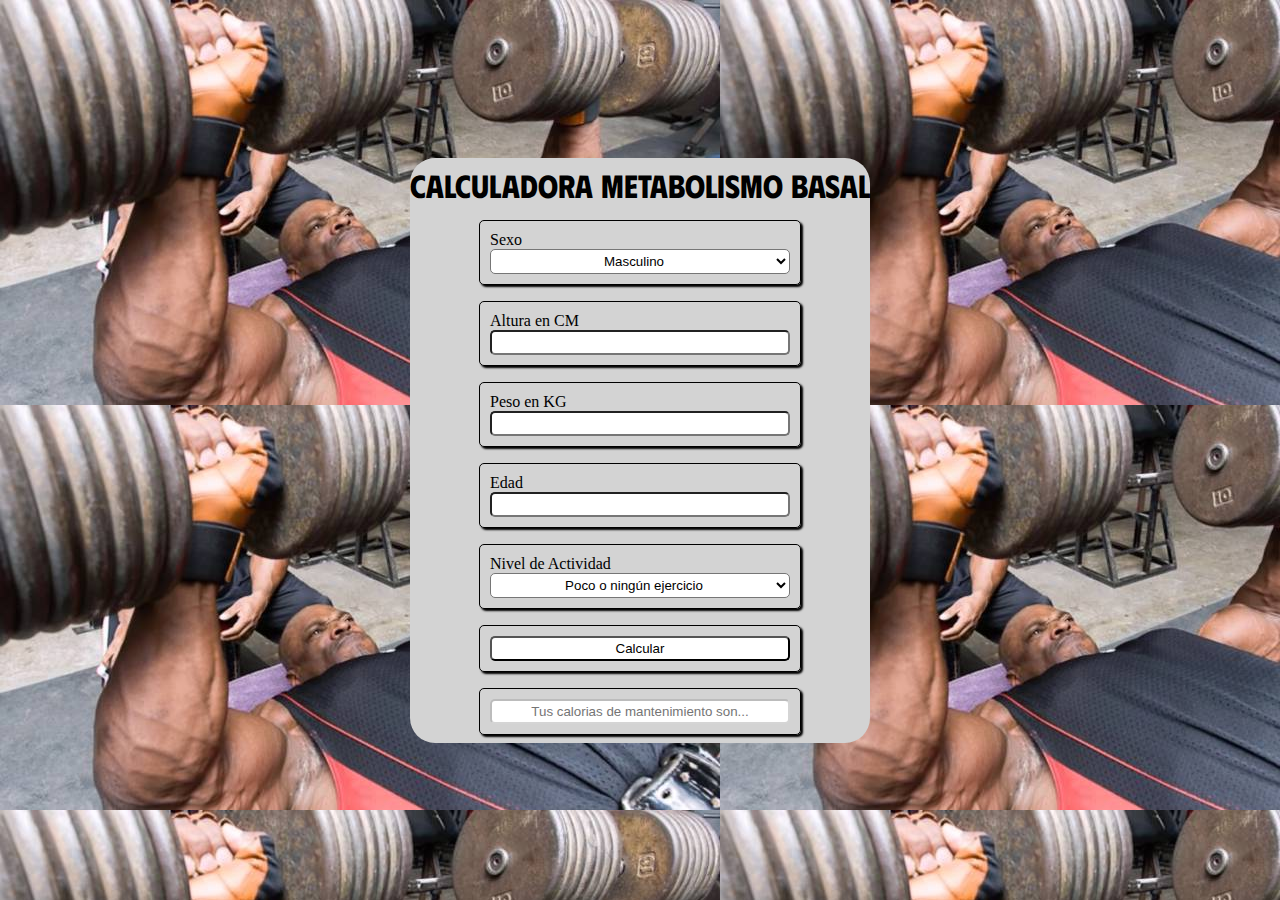
==== app.html @ 31690a69 "first commit" ====
<!DOCTYPE html>
<html lang="en">
<head>
    <link rel="stylesheet" type="text/css" href="css/app.css">
    

    <meta charset="UTF-8">
    <meta http-equiv="X-UA-Compatible" content="IE=edge">
    <meta name="viewport" content="width=device-width, initial-scale=1.0">
    <title>App-Metabolismo-Basal</title>
</head>
<body>
    
    
    <div class="container">
        <h1>Calculadora metabolismo basal</h1>
        <div class="container-fields">
            <label>Sexo</label>
            <select id="sexo" class="input_form">
                <option value="masculino">Masculino</option>
                <option value="femenino">Femenino</option>
            </select>
        </div>
        <div class="container-fields">
            <label>Altura en CM</label>
            <input id="altura" class="input_form" type="number" required>
        </div>
        <div class="container-fields">
            <label>Peso en KG</label>
            <input id="peso" class="input_form" type="number" required>
        </div>
        <div class="container-fields">
            <label>Edad</label>
            <input id="edad" class="input_form" type="number" required>
        </div>
        <div class="container-fields">
            <label >Nivel de Actividad</label>
            <select id="nivelActividad" class="input_form">
                <option value="poco">Poco o ningún ejercicio</option>
                <option value="ligero">Ejercicio ligero (1 - 3 días por semana)</option>
                <option value="moderado">Ejercicio moderado (3 - 5 días por semana)</option>
                <option value="fuerte">Ejercicio fuerte (6 - 7 días por semana)</option>
                <option value="muyfuerte">Ejercicio muy fuerte (dos veces al día, entrenamientos muy duros)</option>
            </select>
        </div>
        <div class="container-fields">
            <button type="button" class="input_form" onclick="CalcularTMB()">Calcular</button>
        </div>
        <div class="container-fields">
            <input id="resultado" class="input_form" placeholder="Tus calorias de mantenimiento son..." disabled>
        </div>
        <!-- <div id="image" class="image-container" style="visibility: hidden;">
            <img src="img/yeahbuddy.jpg" alt="">
        </div> -->
        
    </div>
    
    <script src="js/app.js"></script>
</body>

</html>
---- css/app.css ----
@import url('https://fonts.googleapis.com/css2?family=Phudu:wght@500&display=swap');
*{
    margin: 0;
    padding: 0;
    outline: none;
    box-sizing: border-box;
}
h1{
    font-family: 'Phudu', cursive;
    text-align: center;
}
body{
    height: 100vh;
    display: flex;
    align-items: center;
    justify-content: center;
    background-image: url("/img/ronniecoleman.jpg");
}

.container{
    background-color: lightgrey;
    border-radius: 25px;
    height: 65%;
    align-items: center;
    justify-content: center;
    display: grid;
}

.container .input_form{
    background-color: white;
    border-radius: 5px;
    height: 25px;
    text-align: center;
    width: 100%;
}

.container .input_form:hover{
    background-color: gray;
}

.container-fields{
    display: grid;
    margin: auto;
    width: 70%;
    border: 1px solid;
    padding: 10px;
    border-radius: 5px;
    box-shadow: 2px 2px 2px black;
}
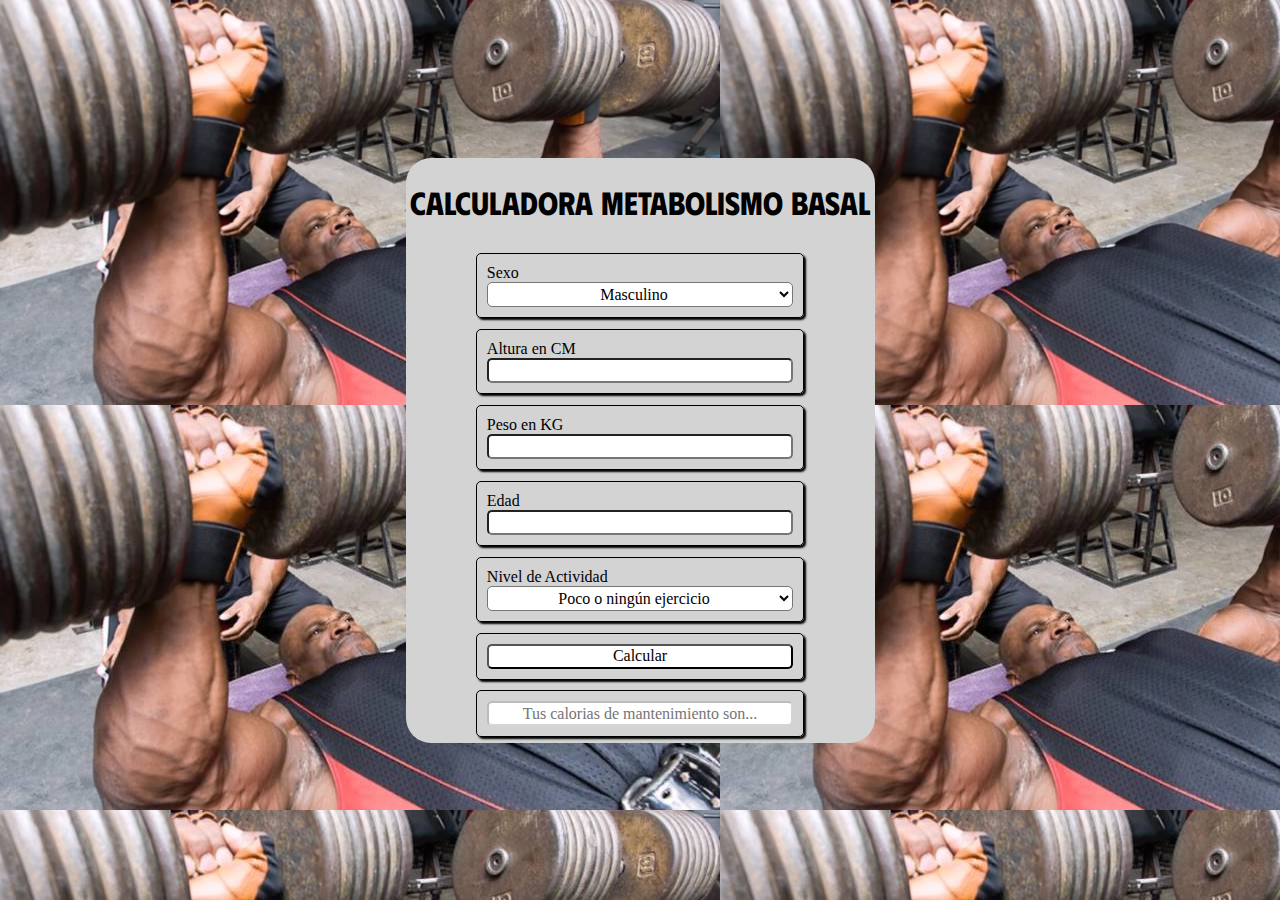
==== commit a45acdb1: "css" ====
--- a/app.html
+++ b/app.html
@@ -1,12 +1,11 @@
 <!DOCTYPE html>
 <html lang="en">
 <head>
-    <link rel="stylesheet" type="text/css" href="css/app.css">
-    
-
     <meta charset="UTF-8">
     <meta http-equiv="X-UA-Compatible" content="IE=edge">
     <meta name="viewport" content="width=device-width, initial-scale=1.0">
+    <link rel="stylesheet" type="text/css" href="css/app.css">
+    <link rel="stylesheet" href="css/normalize.css" />
     <title>App-Metabolismo-Basal</title>
 </head>
 <body>
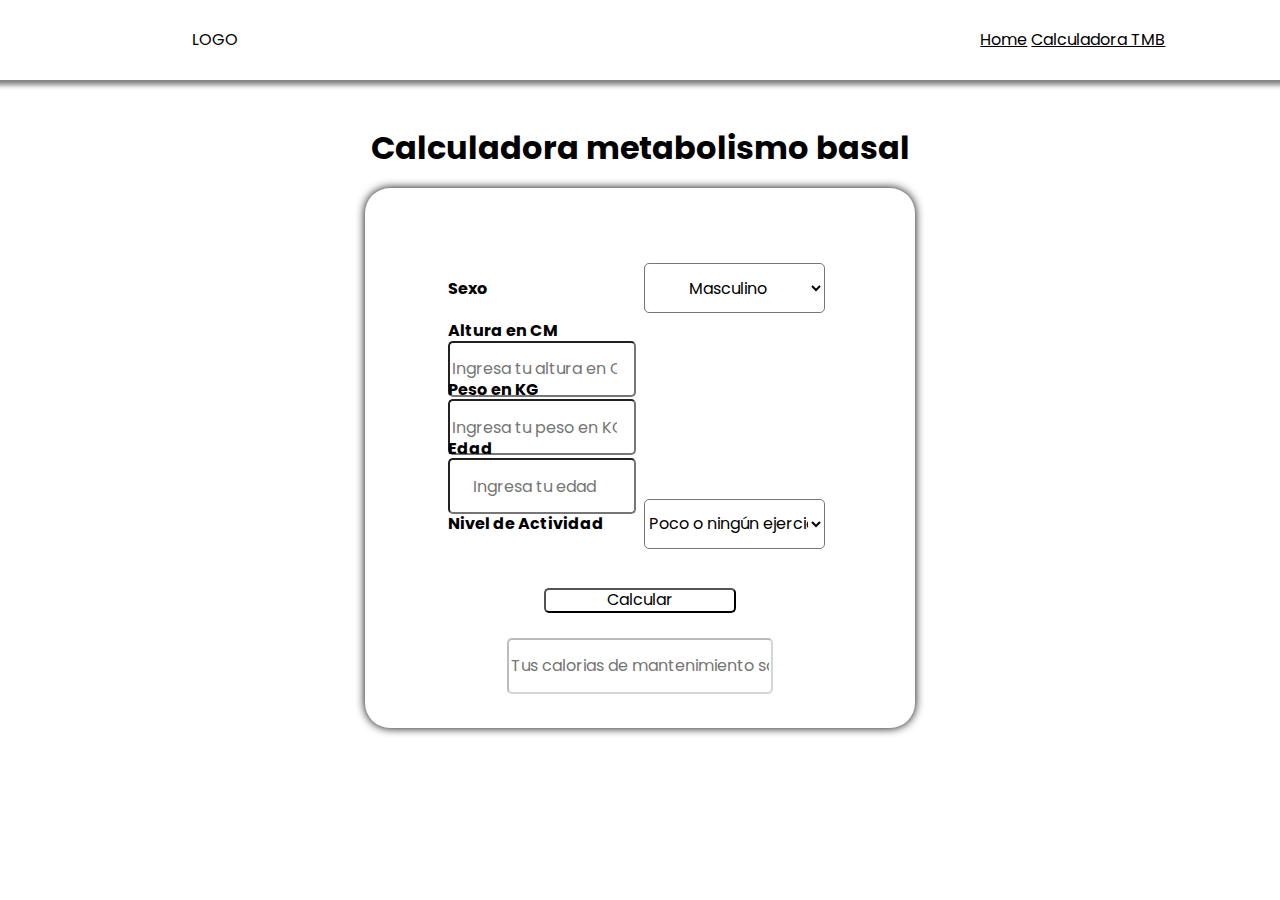
==== commit 920aecce: "commit calculadora" ====
--- a/app.html
+++ b/app.html
@@ -1,60 +1,82 @@
 <!DOCTYPE html>
 <html lang="en">
-<head>
-    <meta charset="UTF-8">
-    <meta http-equiv="X-UA-Compatible" content="IE=edge">
-    <meta name="viewport" content="width=device-width, initial-scale=1.0">
-    <link rel="stylesheet" type="text/css" href="css/app.css">
+  <head>
+    <meta charset="UTF-8" />
+    <meta http-equiv="X-UA-Compatible" content="IE=edge" />
+    <meta name="viewport" content="width=device-width, initial-scale=1.0" />
+    <link rel="stylesheet" type="text/css" href="css/app.css" />
     <link rel="stylesheet" href="css/normalize.css" />
     <title>App-Metabolismo-Basal</title>
-</head>
-<body>
-    
-    
+  </head>
+  <body>
+    <div class="navbar">
+      <div class="navbar-logo">LOGO</div>
+      <div class="navbar-items">
+        <il class="item"><a href="index.html">Home</a></il>
+        <il class="item"><a href="app.html">Calculadora TMB</a></il>
+      </div>
+    </div>
+
+    <h1>Calculadora metabolismo basal</h1>
     <div class="container">
-        <h1>Calculadora metabolismo basal</h1>
-        <div class="container-fields">
-            <label>Sexo</label>
-            <select id="sexo" class="input_form">
-                <option value="masculino">Masculino</option>
-                <option value="femenino">Femenino</option>
-            </select>
+      <div class="container_fields">
+        <div class="field">
+          <label>Sexo</label>
+          <select id="sexo" class="input_form">
+            <option value="masculino">Masculino</option>
+            <option value="femenino">Femenino</option>
+          </select>
         </div>
-        <div class="container-fields">
-            <label>Altura en CM</label>
-            <input id="altura" class="input_form" type="number" required>
+        <div class="field">
+          <label>Altura en CM</label>
+          <input id="altura" class="input_form" type="number" placeholder="Ingresa tu altura en CM" required />
         </div>
-        <div class="container-fields">
-            <label>Peso en KG</label>
-            <input id="peso" class="input_form" type="number" required>
+        <div class="field">
+          <label>Peso en KG</label>
+          <input id="peso" class="input_form" type="number" placeholder="Ingresa tu peso en KG" required />
         </div>
-        <div class="container-fields">
-            <label>Edad</label>
-            <input id="edad" class="input_form" type="number" required>
+        <div class="field">
+          <label>Edad</label>
+          <input id="edad" class="input_form" type="number" placeholder="Ingresa tu edad" required />
         </div>
-        <div class="container-fields">
-            <label >Nivel de Actividad</label>
-            <select id="nivelActividad" class="input_form">
-                <option value="poco">Poco o ningún ejercicio</option>
-                <option value="ligero">Ejercicio ligero (1 - 3 días por semana)</option>
-                <option value="moderado">Ejercicio moderado (3 - 5 días por semana)</option>
-                <option value="fuerte">Ejercicio fuerte (6 - 7 días por semana)</option>
-                <option value="muyfuerte">Ejercicio muy fuerte (dos veces al día, entrenamientos muy duros)</option>
-            </select>
+        <div class="field">
+          <label>Nivel de Actividad</label>
+          <select id="nivelActividad" class="input_form">
+            <option value="poco">Poco o ningún ejercicio</option>
+            <option value="ligero">
+               Ejercicio ligero <!--(1 - 3 días por semana) -->
+            </option>
+            <option value="moderado">
+               Ejercicio moderado <!--(3 - 5 días por semana) -->
+            </option>
+            <option value="fuerte">
+               Ejercicio fuerte <!--(6 - 7 días por semana) -->
+            </option>
+            <option value="muyfuerte">
+               Ejercicio muy fuerte <!--(dos veces al día, entrenamientos muy duros) -->
+            </option>
+          </select>
         </div>
-        <div class="container-fields">
-            <button type="button" class="input_form" onclick="CalcularTMB()">Calcular</button>
+
+          <button type="button" class="btn" onclick="CalcularTMB()">
+            Calcular
+          </button>
+
+        <div class="field-resultado">
+          <input
+            id="resultado"
+            class="input_form"
+            placeholder="Tus calorias de mantenimiento son..."
+            disabled
+          />
         </div>
-        <div class="container-fields">
-            <input id="resultado" class="input_form" placeholder="Tus calorias de mantenimiento son..." disabled>
-        </div>
-        <!-- <div id="image" class="image-container" style="visibility: hidden;">
+      </div>
+
+      <!-- <div id="image" class="image-container" style="visibility: hidden;">
             <img src="img/yeahbuddy.jpg" alt="">
         </div> -->
-        
     </div>
-    
+
     <script src="js/app.js"></script>
-</body>
-
-</html>+  </body>
+</html>
--- a/css/app.css
+++ b/css/app.css
@@ -1,51 +1,120 @@
-@import url('https://fonts.googleapis.com/css2?family=Phudu:wght@500&display=swap');
-*{
-    margin: 0;
-    padding: 0;
-    outline: none;
-    box-sizing: border-box;
+@import url("https://fonts.googleapis.com/css2?family=Poppins:wght@200;500&display=swap");
+* {
+  font-family: Poppins;
 }
-h1{
-    font-family: 'Phudu', cursive;
+
+a{
+    color: black;
+  }
+
+body {
+  height: 100vh;
+
+  /* background-image: url("/img/ronniecoleman.jpg"); */
+}
+
+body h1{
     text-align: center;
 }
-body{
-    height: 100vh;
-    display: flex;
-    align-items: center;
-    justify-content: center;
-    background-image: url("/img/ronniecoleman.jpg");
+
+.navbar {
+  width: 100%;
+  height: 80px;
+  /* border: solid 1px black; */
+  display: flex;
+  align-items: center;
+  margin: auto;
+  margin-bottom: 50px;
+  padding-left: 15%;
+  padding-right: 15%;
+  box-shadow: 0px 0px 5px 5px gray;
 }
 
-.container{
-    background-color: lightgrey;
-    border-radius: 25px;
-    height: 65%;
-    align-items: center;
-    justify-content: center;
-    display: grid;
+.logo {
 }
 
-.container .input_form{
+.navbar-items {
+  padding-left: 58%;
+}
+
+.container {
+  /* background-color: lightgrey; */
+  border-radius: 25px;
+  max-width: 550px;
+  height: 60%;
+  margin: auto;
+  text-align: center;
+  box-shadow: 0px 0px 10px 0px;
+}
+
+.container .input_form {
+  background-color: white;
+  border-radius: 5px;
+  height: 50px;
+  /* text-align: center; */
+  width: 47%;
+  text-align: center;
+}
+
+.container_fields {
+    padding-top: 10%;
+    height: 90%;
+}
+
+.container_fields button{
     background-color: white;
     border-radius: 5px;
+    margin-top: 50px;
     height: 25px;
-    text-align: center;
-    width: 100%;
-}
-
-.container .input_form:hover{
-    background-color: gray;
-}
-
-.container-fields{
-    display: grid;
-    margin: auto;
-    width: 70%;
-    border: 1px solid;
-    padding: 10px;
-    border-radius: 5px;
-    box-shadow: 2px 2px 2px black;
+    width: 35%;
 }
 
 
+.field {
+  margin: auto;
+  margin-top: 20px;
+  text-align: left;
+  /* position: relative; */
+  max-width: 70%;
+  max-height: 8%;
+  /* border: solid 1px black; */
+  /* padding: 10px; */
+  border-radius: 5px;
+  /* box-shadow: 2px 2px 2px black; */
+}
+
+.field-resultado{
+    margin-top: 25px;
+    text-align: center;
+}
+
+.field-resultado input{
+    text-align: center;
+}
+
+label{
+    width: 50%;
+    display: inline-block;
+    font-weight: bold;
+}
+
+
+
+@media (max-width: 1000px){
+    .navbar-items{
+      padding-left: 47%;
+    }
+  }
+  
+  @media (max-width: 660px){
+    .navbar-items{
+      padding-left: 35%;
+    }
+  }
+  
+  @media (max-width: 500px){
+    .navbar-items{
+      padding-left: 20%;
+    }
+  }
+
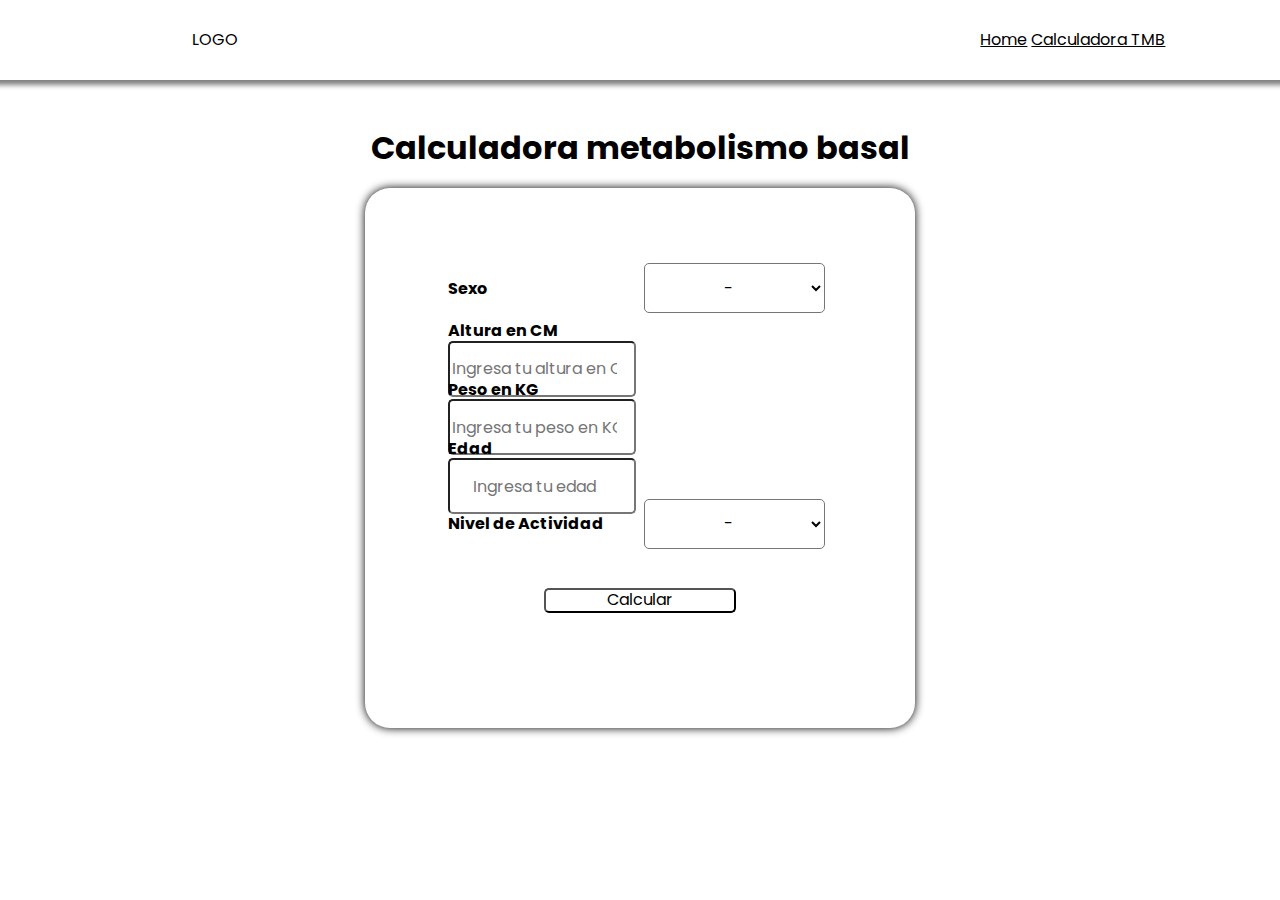
==== commit 54e36443: "commit" ====
--- a/app.html
+++ b/app.html
@@ -23,6 +23,7 @@
         <div class="field">
           <label>Sexo</label>
           <select id="sexo" class="input_form">
+            <option value="">-</option>
             <option value="masculino">Masculino</option>
             <option value="femenino">Femenino</option>
           </select>
@@ -42,6 +43,7 @@
         <div class="field">
           <label>Nivel de Actividad</label>
           <select id="nivelActividad" class="input_form">
+            <option value="">-</option>
             <option value="poco">Poco o ningún ejercicio</option>
             <option value="ligero">
                Ejercicio ligero <!--(1 - 3 días por semana) -->
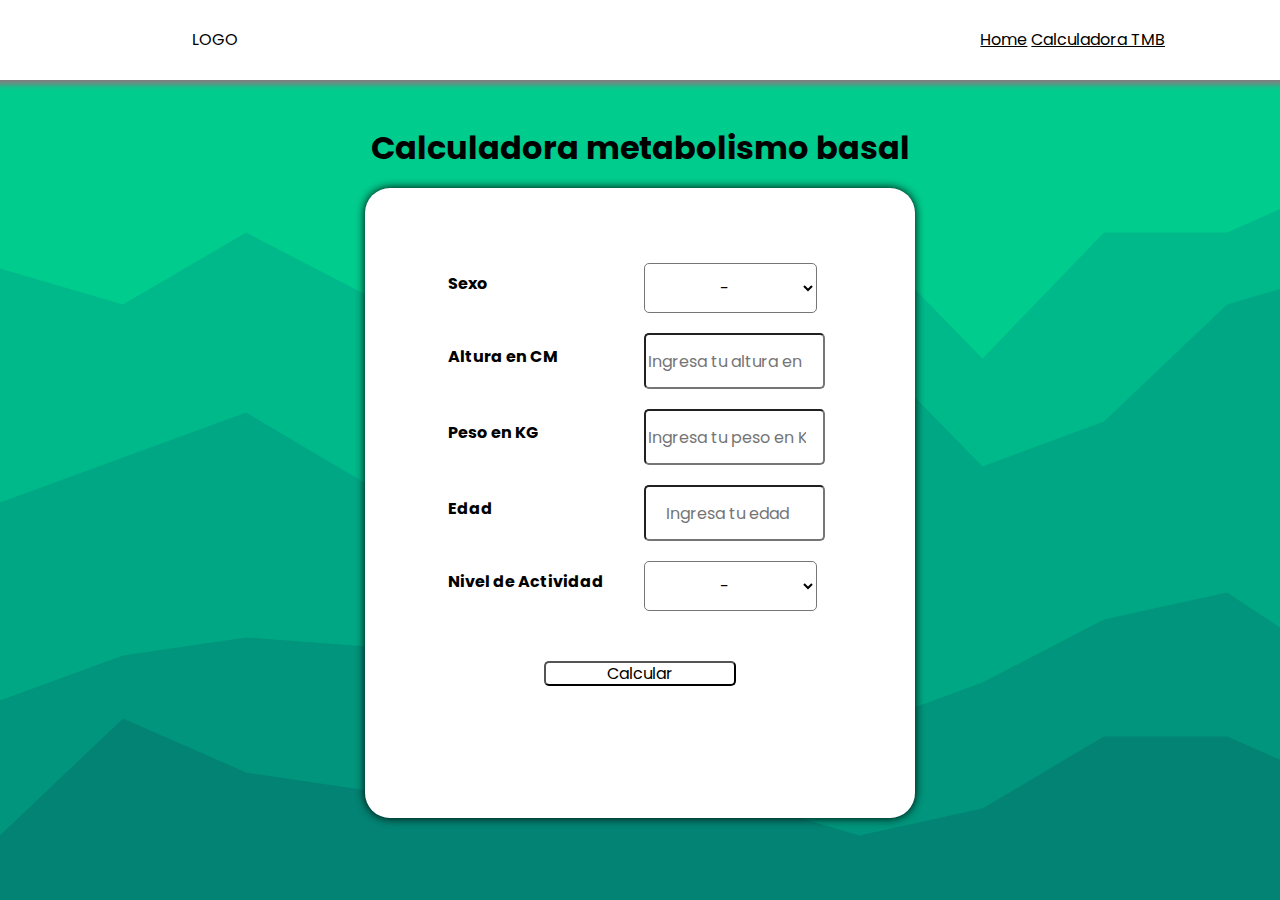
==== commit 9a692d52: "comit" ====
--- a/app.html
+++ b/app.html
@@ -18,65 +18,88 @@
     </div>
 
     <h1>Calculadora metabolismo basal</h1>
+
     <div class="container">
-      <div class="container_fields">
-        <div class="field">
-          <label>Sexo</label>
-          <select id="sexo" class="input_form">
-            <option value="">-</option>
-            <option value="masculino">Masculino</option>
-            <option value="femenino">Femenino</option>
-          </select>
-        </div>
-        <div class="field">
-          <label>Altura en CM</label>
-          <input id="altura" class="input_form" type="number" placeholder="Ingresa tu altura en CM" required />
-        </div>
-        <div class="field">
-          <label>Peso en KG</label>
-          <input id="peso" class="input_form" type="number" placeholder="Ingresa tu peso en KG" required />
-        </div>
-        <div class="field">
-          <label>Edad</label>
-          <input id="edad" class="input_form" type="number" placeholder="Ingresa tu edad" required />
-        </div>
-        <div class="field">
-          <label>Nivel de Actividad</label>
-          <select id="nivelActividad" class="input_form">
-            <option value="">-</option>
-            <option value="poco">Poco o ningún ejercicio</option>
-            <option value="ligero">
-               Ejercicio ligero <!--(1 - 3 días por semana) -->
-            </option>
-            <option value="moderado">
-               Ejercicio moderado <!--(3 - 5 días por semana) -->
-            </option>
-            <option value="fuerte">
-               Ejercicio fuerte <!--(6 - 7 días por semana) -->
-            </option>
-            <option value="muyfuerte">
-               Ejercicio muy fuerte <!--(dos veces al día, entrenamientos muy duros) -->
-            </option>
-          </select>
-        </div>
+      <form action="" onsubmit="return false">
+        <div class="container_fields">
+          <div class="field">
+            <label>Sexo</label>
+            <select id="sexo" class="input_form" required>
+              <option value="">-</option>
+              <option value="masculino">Masculino</option>
+              <option value="femenino">Femenino</option>
+            </select>
+          </div>
+          <div class="field">
+            <label>Altura en CM</label>
+            <input
+              id="altura"
+              class="input_form"
+              type="number"
+              placeholder="Ingresa tu altura en CM"
+              required
+            />
+          </div>
+          <div class="field">
+            <label>Peso en KG</label>
+            <input
+              id="peso"
+              class="input_form"
+              type="number"
+              placeholder="Ingresa tu peso en KG"
+              required
+            />
+          </div>
+          <div class="field">
+            <label>Edad</label>
+            <input
+              id="edad"
+              class="input_form"
+              type="number"
+              placeholder="Ingresa tu edad"
+              required
+            />
+          </div>
+          <div class="field">
+            <label>Nivel de Actividad</label>
+            <select id="nivelActividad" class="input_form" required>
+              <option value="">-</option>
+              <option value="poco">Poco o ningún ejercicio</option>
+              <option value="ligero">
+                Ejercicio ligero
+                <!--(1 - 3 días por semana) -->
+              </option>
+              <option value="moderado">
+                Ejercicio moderado
+                <!--(3 - 5 días por semana) -->
+              </option>
+              <option value="fuerte">
+                Ejercicio fuerte
+                <!--(6 - 7 días por semana) -->
+              </option>
+              <option value="muyfuerte">
+                Ejercicio muy fuerte
+                <!--(dos veces al día, entrenamientos muy duros) -->
+              </option>
+            </select>
+          </div>
 
-          <button type="button" class="btn" onclick="CalcularTMB()">
+          <button type="submit" class="btn" onclick="CalcularTMB()">
             Calcular
           </button>
 
-        <div class="field-resultado">
-          <input
-            id="resultado"
-            class="input_form"
-            placeholder="Tus calorias de mantenimiento son..."
-            disabled
-          />
+          <div class="field-resultado">
+            <span>Tus calorias de mantenimiento son:</span>
+            <input
+              id="resultado"
+              class="input_form"
+              placeholder="Tus calorias de mantenimiento son..."
+              disabled
+            />
+          </div>
         </div>
-      </div>
 
-      <!-- <div id="image" class="image-container" style="visibility: hidden;">
-            <img src="img/yeahbuddy.jpg" alt="">
-        </div> -->
+      </form>
     </div>
 
     <script src="js/app.js"></script>
--- a/css/app.css
+++ b/css/app.css
@@ -1,20 +1,28 @@
 @import url("https://fonts.googleapis.com/css2?family=Poppins:wght@200;500&display=swap");
 * {
   font-family: Poppins;
+  overflow-y: hidden;
+  overflow-x: hidden;
 }
 
-a{
-    color: black;
-  }
+a {
+  color: black;
+}
 
 body {
   height: 100vh;
+  background-image: url("/img/background.svg");
+  background-repeat: no-repeat;
+  background-size: cover;
+  font-family: "Poppins", sans-serif;
+  color: #000;
+  animation: rotate 6s infinite alternate linear;
 
   /* background-image: url("/img/ronniecoleman.jpg"); */
 }
 
-body h1{
-    text-align: center;
+body h1 {
+  text-align: center;
 }
 
 .navbar {
@@ -27,6 +35,7 @@
   margin-bottom: 50px;
   padding-left: 15%;
   padding-right: 15%;
+  background-color: white;
   box-shadow: 0px 0px 5px 5px gray;
 }
 
@@ -41,10 +50,11 @@
   /* background-color: lightgrey; */
   border-radius: 25px;
   max-width: 550px;
-  height: 60%;
+  height: 70%;
   margin: auto;
   text-align: center;
   box-shadow: 0px 0px 10px 0px;
+  background-color: white;
 }
 
 .container .input_form {
@@ -52,25 +62,25 @@
   border-radius: 5px;
   height: 50px;
   /* text-align: center; */
-  width: 47%;
+  width: 45%;
   text-align: center;
 }
 
 .container_fields {
-    padding-top: 10%;
-    height: 90%;
+  padding-top: 10%;
+  height: 100%;
 }
 
-.container_fields button{
-    background-color: white;
-    border-radius: 5px;
-    margin-top: 50px;
-    height: 25px;
-    width: 35%;
+.container_fields button {
+  background-color: white;
+  border-radius: 5px;
+  margin-top: 50px;
+  height: 25px;
+  width: 35%;
 }
 
-
 .field {
+  /* background-color: red; */
   margin: auto;
   margin-top: 20px;
   text-align: left;
@@ -83,38 +93,72 @@
   /* box-shadow: 2px 2px 2px black; */
 }
 
-.field-resultado{
-    margin-top: 25px;
-    text-align: center;
+
+.field-resultado {
+  margin: auto;
+  margin-top: 25px;
+  text-align: center;
+  width: 80%;
 }
 
-.field-resultado input{
-    text-align: center;
+.field-resultado input {
+  text-align: center;
+  border-color: transparent;
+  font-size: 40px;
+  color: green;
 }
 
-label{
-    width: 50%;
-    display: inline-block;
-    font-weight: bold;
+.field-resultado span{
+  display: inline-block;
 }
 
+label {
+  width: 50%;
+  display: inline-block;
+  font-weight: bold;
+}
 
+@media (max-width: 1000px) {
+  .navbar-items {
+    padding-left: 47%;
+  }
+}
 
-@media (max-width: 1000px){
-    .navbar-items{
-      padding-left: 47%;
-    }
+@media (max-width: 660px) {
+  .navbar-items {
+    padding-left: 35%;
   }
-  
-  @media (max-width: 660px){
-    .navbar-items{
-      padding-left: 35%;
-    }
-  }
-  
-  @media (max-width: 500px){
-    .navbar-items{
-      padding-left: 20%;
-    }
+}
+
+@media (max-width: 500px) {
+  .navbar-items {
+    padding-left: 20%;
   }
 
+  label {
+    display: block;
+    text-align: center;
+  }
+
+  .field{
+    display: flex;
+  justify-content: center;
+  align-items: center;
+  }
+}
+
+@media (max-width: 400px){
+  .field-resultado input {
+    text-align: center;
+    border-color: transparent;
+    font-size: 30px;
+    color: green;
+  }
+}
+
+/* Para animar el fondo de la app */
+@keyframes rotate {
+  100% {
+    background-position: 15% 50%;
+  }
+}
